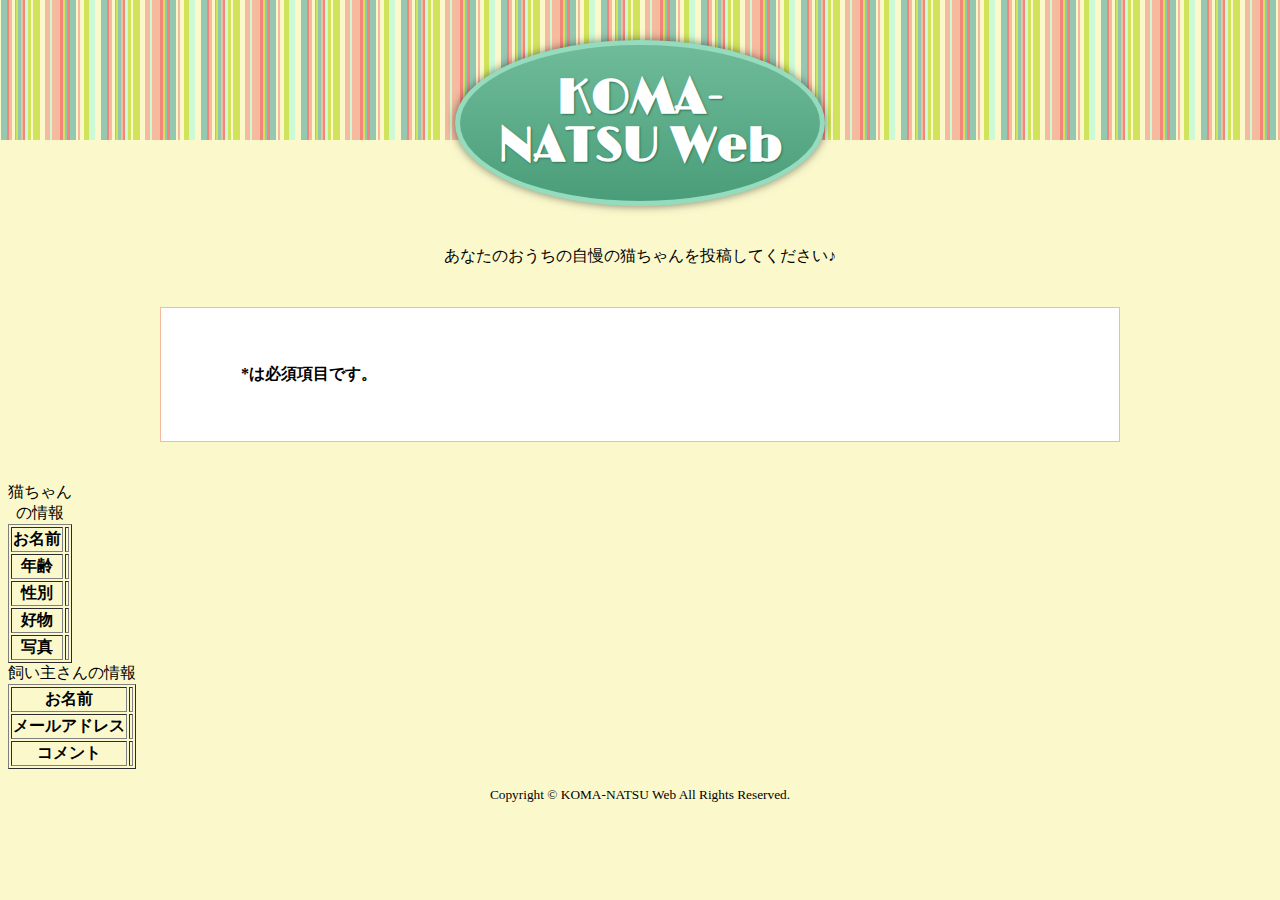
==== entry.html @ db7a19c0 "表とフォームの作成に着手" ====
<!DOCTYPE html>
<html lang="ja">
<head>
<meta charset="UTF-8">
<title>KOMA-NATSU Web</title>
<meta name="keywords" content="にゃんこ,ネコ,ねこ,猫,ねこ紹介,ねこ自慢">
<meta name="description" content="我が家のアイドル、にゃんこ達を紹介します！可愛い猫写真を沢山掲載しています。">
<link href="style.css" rel="stylesheet" media="all">
<link href="https://fonts.googleapis.com/css?family=Limelight" rel="stylesheet">
</head>

<body>
<header>
  <h1>KOMA-NATSU Web</h1>
  <p>あなたのおうちの自慢の猫ちゃんを投稿してください♪</p>
</header>

<main id="contents">
  <p><strong><span class="require">*</span>は必須項目です。</strong></p>
</main>
  <table border="1">
    <caption>猫ちゃんの情報</caption>
    <tr>
      <th>お名前</th>
      <td></td>
    </tr>
    <tr>
      <th>年齢</th>
      <td></td>
    </tr>
    <tr>
      <th>性別</th>
      <td></td>
    </tr>
    <tr>
      <th>好物</th>
      <td></td>
    </tr>
    <tr>
      <th>写真</th>
      <td></td>
    </tr>
  </table>

  <table border="1px">
    <caption>飼い主さんの情報</caption>
    <tr>
      <th>お名前</th>
      <td></td>
    </tr>
    <tr>
      <th>メールアドレス</th>
      <td></td>
    </tr>
    <tr>
      <th>コメント</th>
      <td></td>
    </tr>
  </table>
<footer>
  <p><small>Copyright © KOMA-NATSU Web All Rights Reserved.</small></p>
</footer>
</body>
</html>
---- style.css ----
@charset "utf-8";

/*ウィンドウ背景色の設定*/
body {
  background: #fbf9cc url(img/bg.png) repeat-x;
}

/*リンク色の設定*/
a {
  color: #df4839;
}
a:hover {
  color: #ff705b;
  text-decoration: none;
}

/*ヘッダー,ナビ,フッターの共通設定*/
header,nav,footer {
  text-align: center;
}

/*ナビ*/
.menu li {
  list-style-type: none;
  display: inline-block;
  width: 180px;
  margin: 0 10px;
}
.menu a {
  display: block;
  padding: 10px;
  background: #6fbb9a;
  border-radius: 8px;
  color: #fff;
  text-decoration: none;
}
.menu a:hover {
  background: #90ddbb;
}

/*ページタイトルの設定*/
h1 {
  width: 300px;
  margin: 40px auto;
  padding: 30px;
  border: 5px solid #95dbbd;
  background-color: #6fbb9a;
  color: #fff;
  font-size: 300%;
  text-align: center;
  line-height: 1;
  border-radius: 50%;
  text-shadow: 1px 1px 2px #307657;
  box-shadow: 0 0 10px rgba(0,0,0,0.5);
  background-image: linear-gradient(to bottom, #6fbb9a, #4a9d79);
  font-family: 'Limelight', cursive;
}

/*大見出しの設定*/
.h {
  padding: 10px;
  margin-bottom: 30px;
  border: 1px dotted #94c8b1;
  border-left: 10px solid #d0e35b;
  color: #6fbb9a;
  border-radius: 5px 0 0 5px;
}


/*小見出しの設定*/
.h-sub {
  padding: 10px;
  background-color: #fbf9cc;
  color: #ff705b;
  border-radius: 10px;
  box-shadow: 0 0 5px 2px #ffd0ad inset;
}
.h-sub span{
  font-weight: normal;
}

/*コンテンツ枠の設定*/
#contents {
  width: 798px;
  margin: 40px auto;
  padding: 40px 80px;
  border: 1px solid #f6bb9e;
  background-color: #fff;
}

/*「もっと見る」リンクの設定*/
.more {
  text-align: right;
}
.more::after {
  content: url(img/ico_arrow.png);
  margin-left: 3px;
  vertical-align: middle;
}

/*リンク種別アイコン*/
a[target="_blank"]::after {
  content: url(img/ico_blank.png);
  margin-left: 5px;
  vertical-align: middle;
}
a[href^="mailto:"]::after {
  content: url(img/ico_mail.png);
  margin-left: 5px;
  vertical-align: middle;
}

/*セクション間隔*/
#contents > section + section {
  margin-top: 80px;
}

/*回り込み設定*/
.imgL {
  float: left;
  margin-right: 20px;
}
.imgR {
  float: right;
  margin-left: 20px;
}
.clear {
  clear: both;
}
.clearfix::after {
  content: "";
  display: block;
  clear: both;
}

/*円形にクリップ*/
.img-round {
  border-radius: 50%;
}
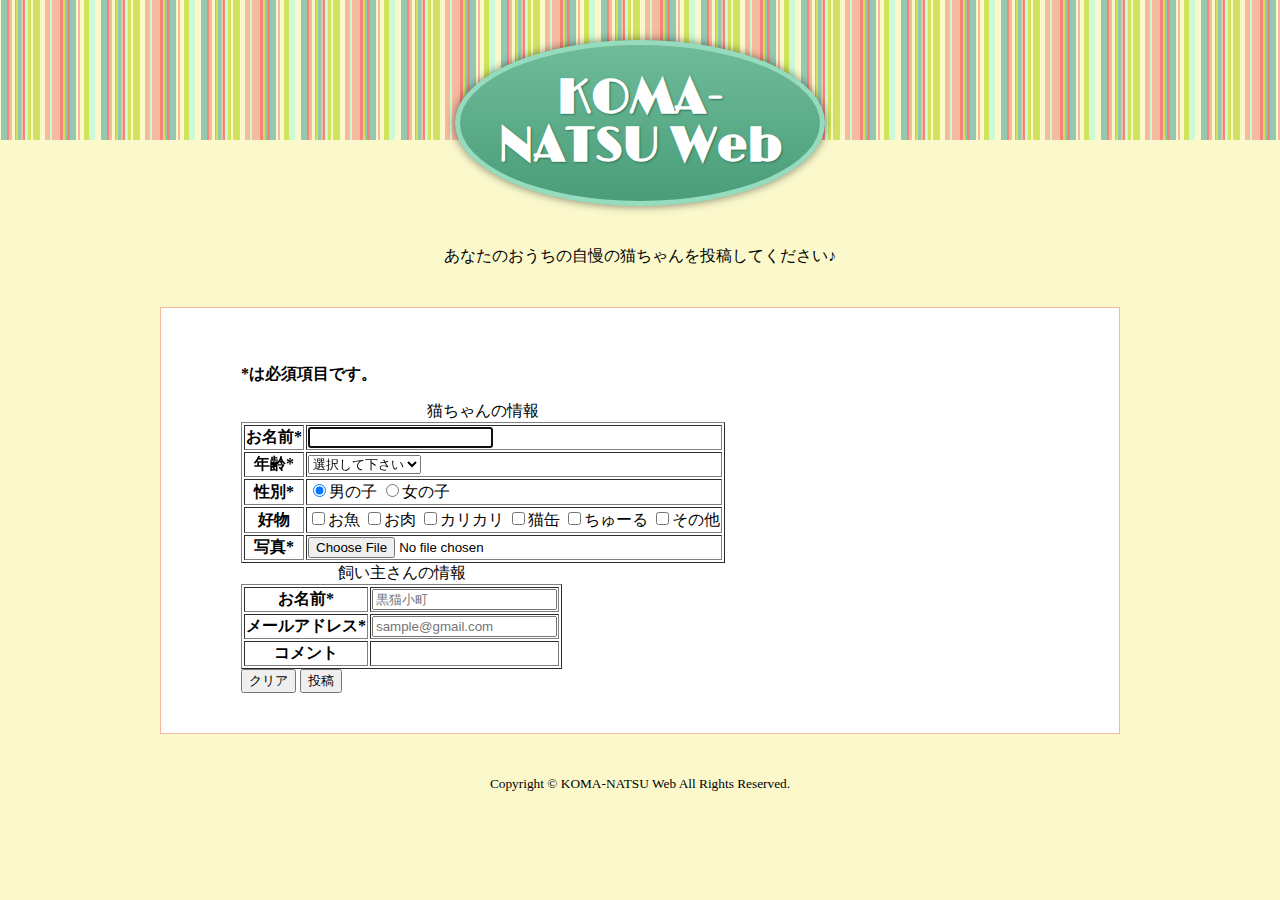
==== commit 0cecce42: "フォームの作成、様々なinput要素、ユーザビリティ向上のための設定" ====
--- a/entry.html
+++ b/entry.html
@@ -16,47 +16,75 @@
 </header>
 
 <main id="contents">
+<form id="entryForm" action="#" method="post">
   <p><strong><span class="require">*</span>は必須項目です。</strong></p>
-</main>
   <table border="1">
     <caption>猫ちゃんの情報</caption>
     <tr>
-      <th>お名前</th>
-      <td></td>
+      <th>お名前*</th>
+      <td><input type="text" name="cat-name" required autofocus></td>
     </tr>
     <tr>
-      <th>年齢</th>
-      <td></td>
+      <th>年齢*</th>
+      <td>
+        <select name="age">
+          <option value="" selected required>選択して下さい</option>
+          <option value="0" required>1歳未満</option>
+          <option value="1" required>1〜5歳</option>
+          <option value="2" required>6〜10歳</option>
+          <option value="3" required>11〜15歳</option>
+          <option value="4" required>16〜20歳</option>
+          <option value="5" required>20歳以上</option>
+          <option value="6" required>不明</option>
+        </select>
+      </td>
     </tr>
     <tr>
-      <th>性別</th>
-      <td></td>
+      <th>性別*</th>
+      <td>
+        <input type="radio" name="sex" id="male" value="男の子" required checked><label for="male">男の子</label>
+        <input type="radio" name="sex" id="female" value="女の子" required><label for="female">女の子</label>
+      </td>
     </tr>
     <tr>
       <th>好物</th>
-      <td></td>
+      <td>
+        <input type="checkbox" name="favorite" id="favo1" value="お魚"><label for="favo1">お魚</label>
+        <input type="checkbox" name="favorite" id="favo2" value="お肉"><label for="favo2">お肉</label>
+        <input type="checkbox" name="favorite" id="favo3" value="カリカリ"><label for="favo3">カリカリ</label>
+        <input type="checkbox" name="favorite" id="favo4" value="猫缶"><label for="favo4">猫缶</label>
+        <input type="checkbox" name="favorite" id="favo5" value="ちゅーる"><label for="favo5">ちゅーる</label>
+        <input type="checkbox" name="favorite" id="favo6" value="その他"><label for="favo6">その他</label>
+      </td>
     </tr>
     <tr>
-      <th>写真</th>
-      <td></td>
+      <th>写真*</th>
+      <td><input type="file" name="photo" required></td>
     </tr>
   </table>
 
   <table border="1px">
     <caption>飼い主さんの情報</caption>
     <tr>
-      <th>お名前</th>
-      <td></td>
+      <th>お名前*</th>
+      <td><input type="text" name="name" required placeholder="黒猫小町"></td>
     </tr>
     <tr>
-      <th>メールアドレス</th>
-      <td></td>
+      <th>メールアドレス*</th>
+      <td><input type="email" name="email" required placeholder="sample@gmail.com"></td>
     </tr>
     <tr>
       <th>コメント</th>
       <td></td>
     </tr>
   </table>
+  <div>
+    <input type="reset" value="クリア">
+    <input type="submit" value="投稿">
+  </div>
+</form>
+</main>
+
 <footer>
   <p><small>Copyright © KOMA-NATSU Web All Rights Reserved.</small></p>
 </footer>
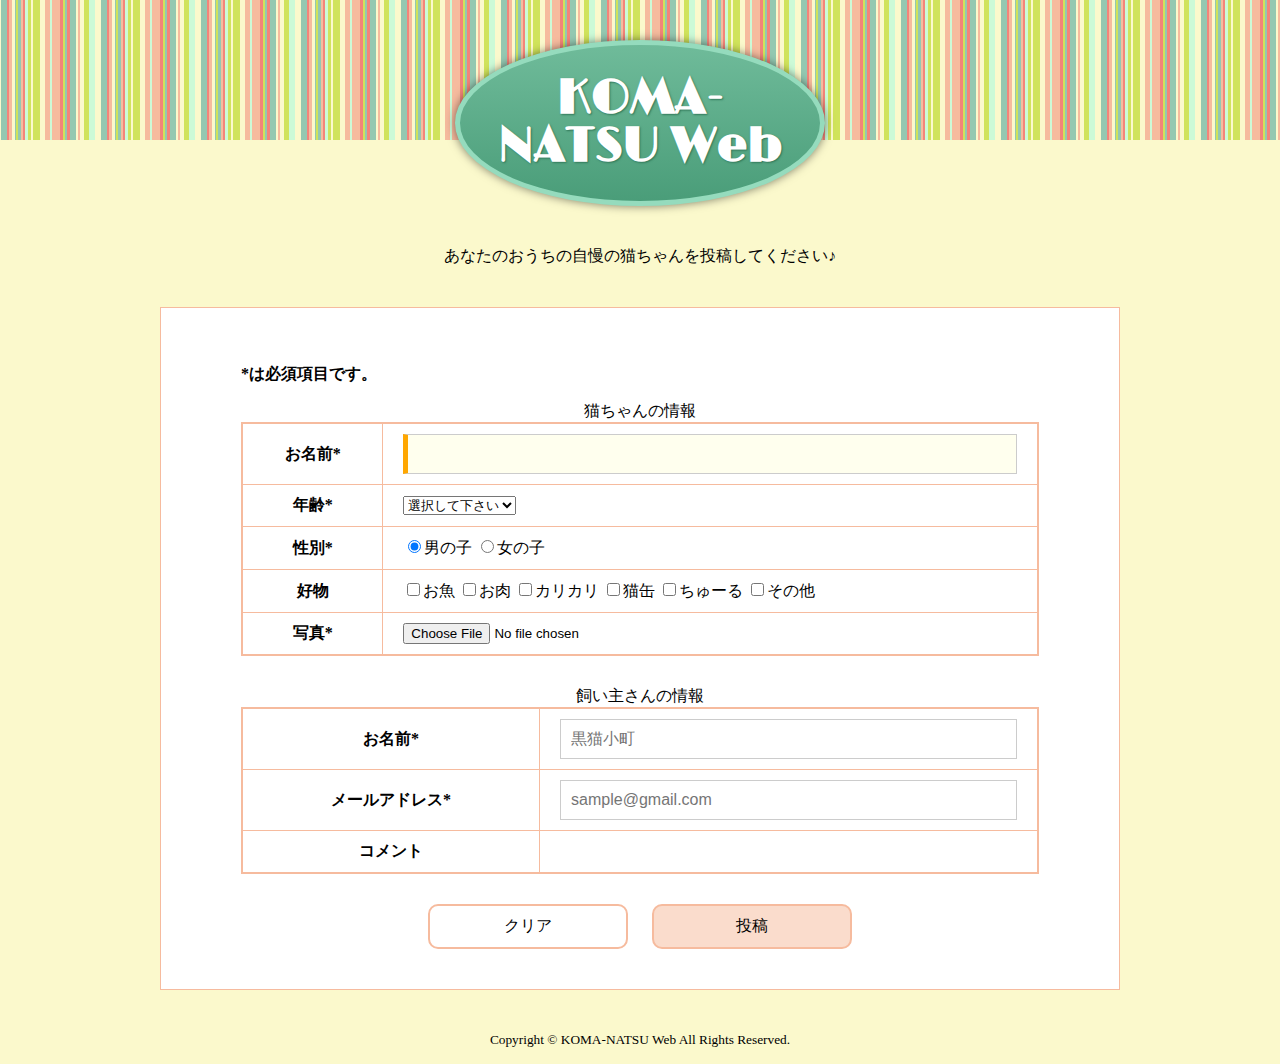
==== commit 32bd5b9d: "表組みと入力フォームのスタイリング" ====
--- a/entry.html
+++ b/entry.html
@@ -18,7 +18,7 @@
 <main id="contents">
 <form id="entryForm" action="#" method="post">
   <p><strong><span class="require">*</span>は必須項目です。</strong></p>
-  <table border="1">
+  <table class="entryTable">
     <caption>猫ちゃんの情報</caption>
     <tr>
       <th>お名前*</th>
@@ -63,7 +63,7 @@
     </tr>
   </table>
 
-  <table border="1px">
+  <table class="entryTable">
     <caption>飼い主さんの情報</caption>
     <tr>
       <th>お名前*</th>
@@ -78,7 +78,7 @@
       <td></td>
     </tr>
   </table>
-  <div>
+  <div class="entryBtns">
     <input type="reset" value="クリア">
     <input type="submit" value="投稿">
   </div>
--- a/style.css
+++ b/style.css
@@ -138,3 +138,62 @@
   border-radius: 50%;
 }
 
+/* 表組みの設定 */
+.entryTable {
+  width: 100%;
+  margin-bottom: 30px;
+  border: 2px solid #f6bb9e;
+  border-collapse: collapse;
+}
+.entryTable th,
+.entryTable td {
+  padding: 10px 20px;
+  border: 1px solid #f6bb9e;
+}
+
+/* 入力フォームの設定 */
+.entryTable input[type="text"],
+.entryTable input[type="email"],
+.entryTable textarea {
+  width: 100%;
+  padding: 10px;
+  border: 1px solid #ccc;
+  box-sizing: border-box;
+  font-size: 1em;
+}
+.entryTable input[type="text"]:focus,
+.entryTable input[type="email"]:focus,
+.entryTable textarea:focus {
+  background-color: #ffffee;
+  outline: none;
+  border-left: 5px solid #ffa700;
+}
+/* カーソル形状 */
+label,
+input,
+textarea,
+select {
+  cursor: pointer;
+}
+/* ボタンの設定 */
+.entryBtns {
+  text-align: center;
+}
+/* ボタンの基本スタイル */
+.entryBtns input {
+  width: 200px;
+  margin:0 10px;
+  padding: 10px;
+  background: #fff;
+  border: 2px solid #f6bb9e;
+  border-radius: 10px;
+  font-size: 1em;
+  -webkit-appearance: none;
+}
+/* 送信ボタン用のスタイル */
+.entryBtns input[type="submit"] {
+  background: #fadccc;
+}
+.entryBtns input:hover {
+  opacity: 0.7;
+}